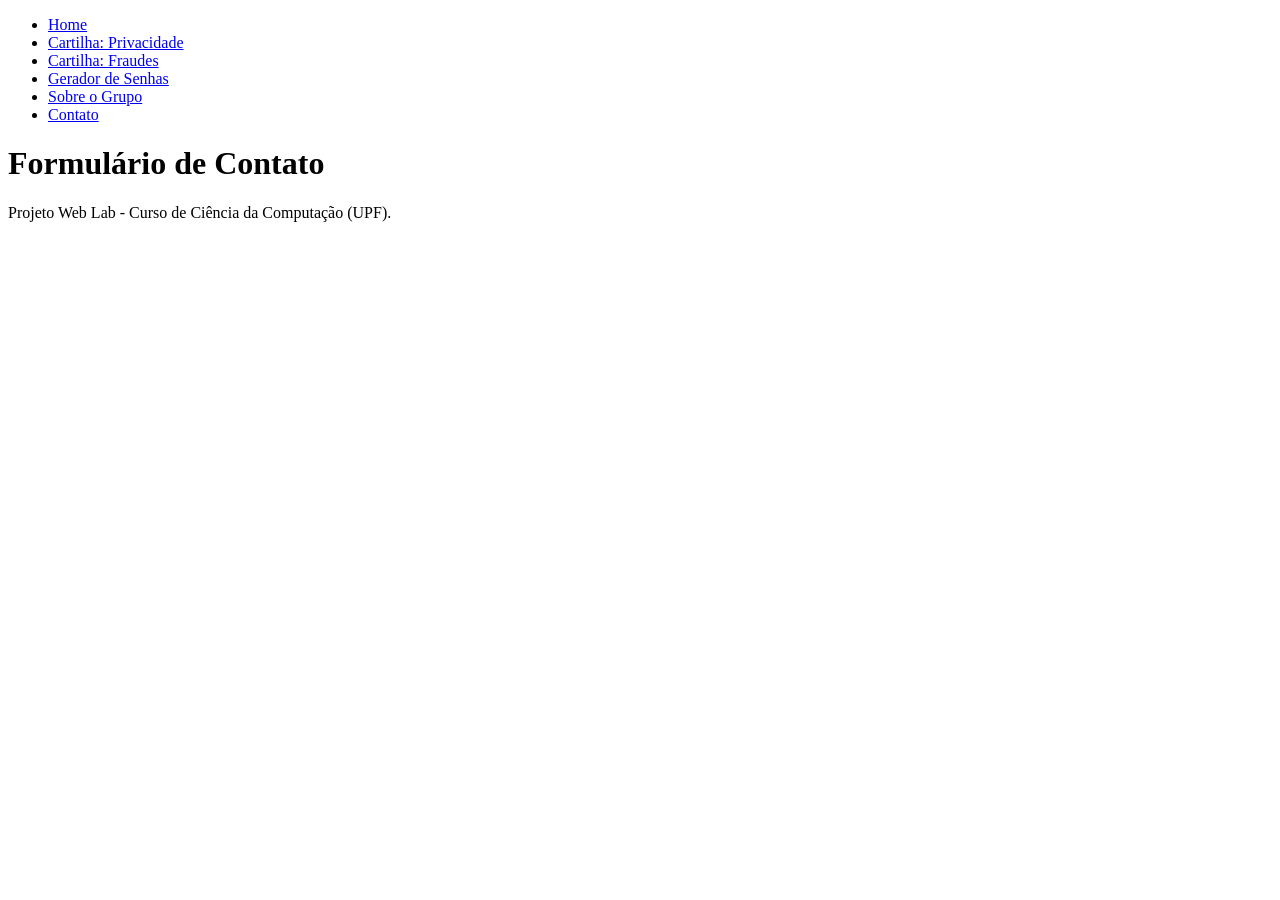
==== contato.html @ 80842745 "edição html da página de contato" ====
<!DOCTYPE html>
<html lang="en">
<head>
    <meta charset="UTF-8">
    <meta name="viewport" content="width=device-width, initial-scale=1.0">
    <title>Contato</title>
    <link rel="stylesheet" href="css/style.css">

</head>
<body>
    <header>
        <nav>
            <ul>
                <li><a href="index.html">Home</a></li>
                <li><a href="content.html">Cartilha: Privacidade</a></li>
                <li><a href="content2.html">Cartilha: Fraudes</a></li>
                <li><a href="segurança.html">Gerador de Senhas</a></li>
                <li><a href="sobre.html">Sobre o Grupo</a></li>
                <li><a href="contato.html">Contato</a></li>
            </ul>
        </nav>
</header>
<main>
    <h1>Formulário de Contato</h1>

</main>
<footer>
        <p>Projeto Web Lab - Curso de Ciência da Computação (UPF).</p>
</footer>
    <script src="js/javascrip.js"></script>
</body>
</html>
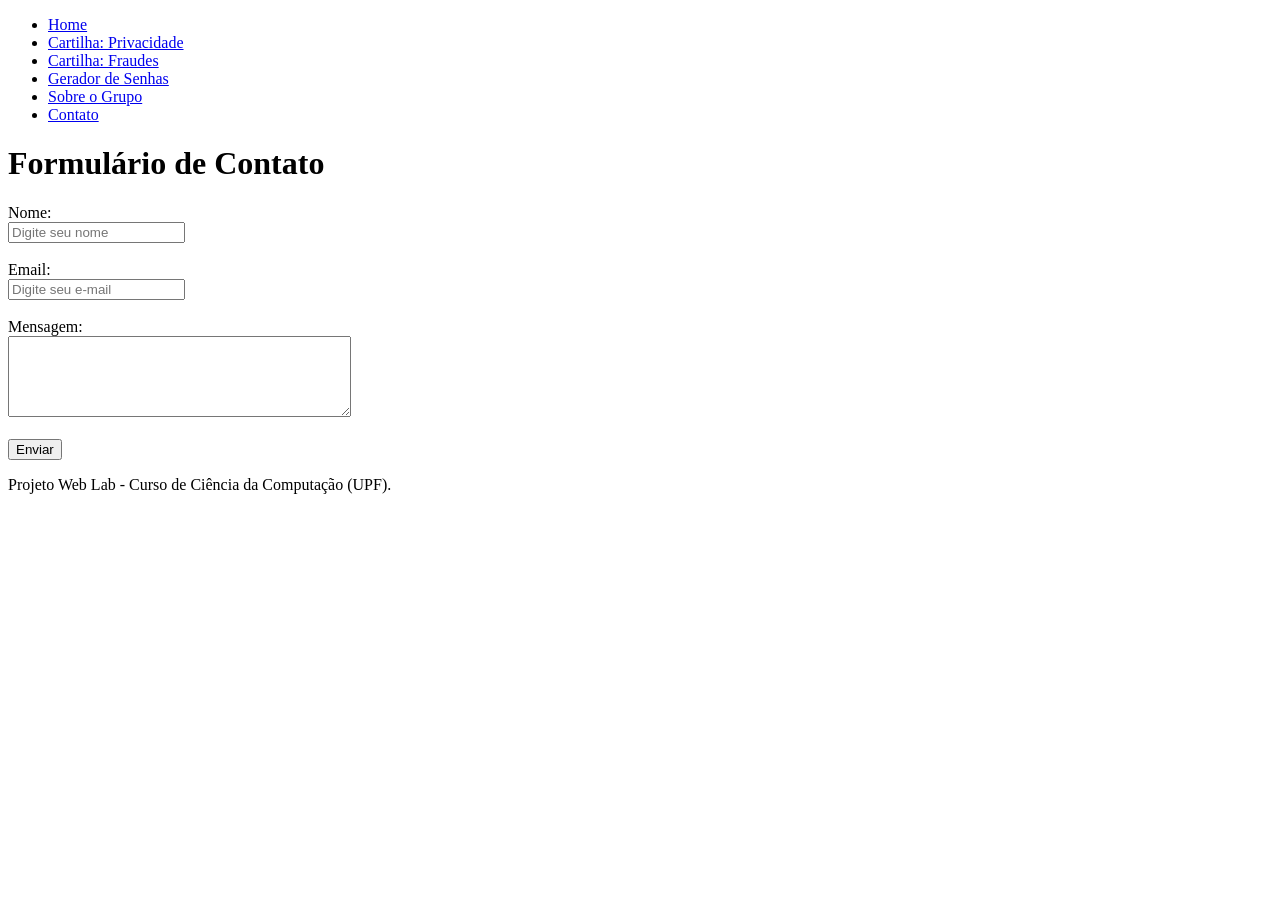
==== commit 3f094ef0: "Criação do formulário de contato e funcionalidade dos botões" ====
--- a/contato.html
+++ b/contato.html
@@ -1,5 +1,5 @@
 <!DOCTYPE html>
-<html lang="en">
+<html lang="pt-BR">
 <head>
     <meta charset="UTF-8">
     <meta name="viewport" content="width=device-width, initial-scale=1.0">
@@ -22,11 +22,22 @@
 </header>
 <main>
     <h1>Formulário de Contato</h1>
+    <form onsubmit="enviar(); return false;">
+        <label for="nome">Nome:</label><br>
+        <input type="text" id="nome" placeholder="Digite seu nome"><br><br>
 
+        <label for="email">Email:</label><br>
+        <input type="email" id="email" placeholder="Digite seu e-mail"><br><br>
+
+        <label for="mensagem">Mensagem:</label><br>
+        <textarea id="mensagem" rows="5" cols="40"></textarea><br><br>
+
+        <button onclick="enviar()">Enviar</button>
+    </form>
 </main>
 <footer>
         <p>Projeto Web Lab - Curso de Ciência da Computação (UPF).</p>
 </footer>
-    <script src="js/javascrip.js"></script>
+    <script src="js/script.js"></script>
 </body>
 </html>
--- a/css/style.css
+++ b/css/style.css
@@ -0,0 +1,18 @@
+body.dark {
+    background-color: #121212;
+    color: #ffffff;
+}
+.material-symbols-outlined {
+    font-variation-settings:
+    'FILL' 0,
+    'wght' 400,
+    'GRAD' 0,
+    'opsz' 24;
+}
+.material-symbols-outlined {
+  font-variation-settings:
+  'FILL' 0,
+  'wght' 400,
+  'GRAD' 0,
+  'opsz' 24
+}
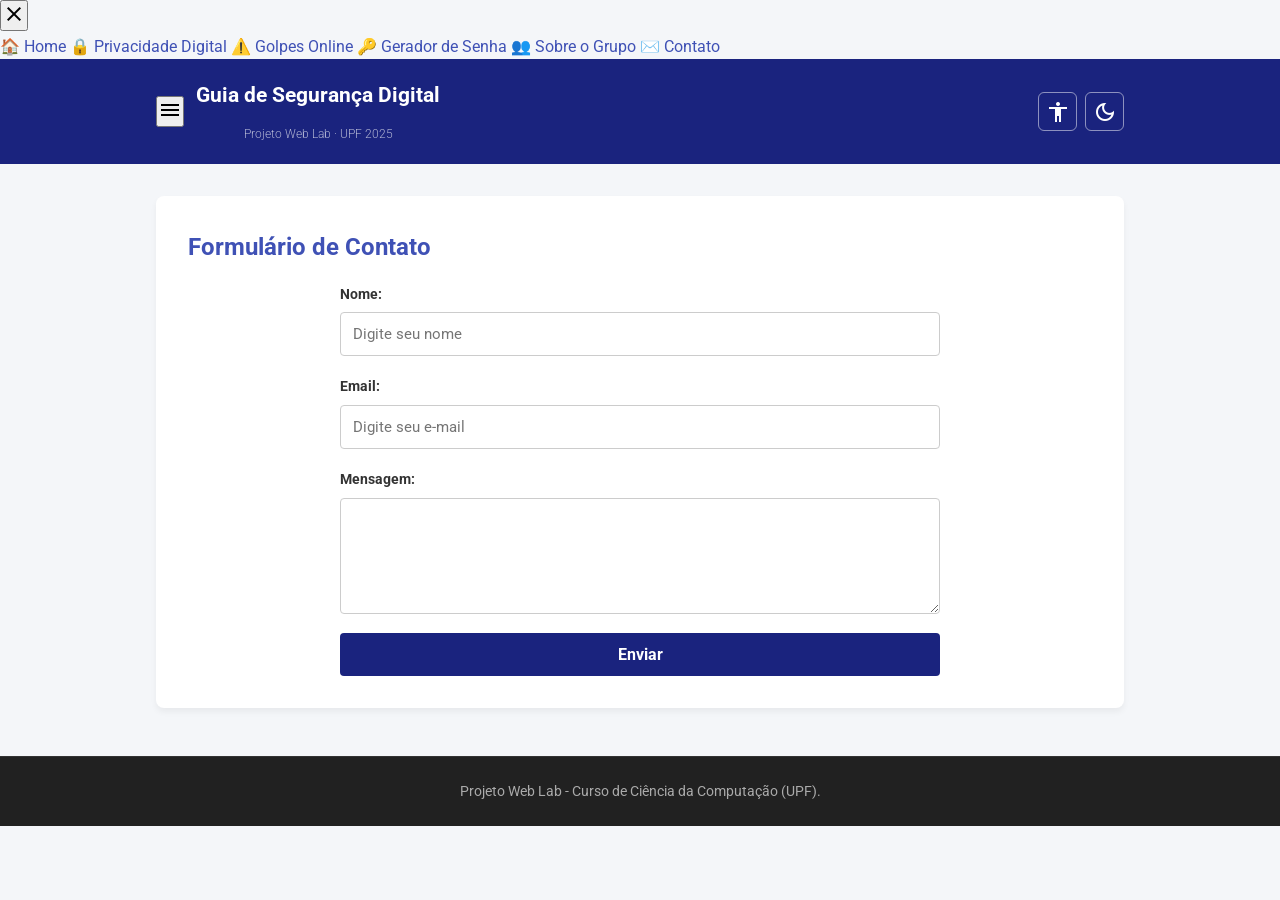
==== commit 76534ece: "Atualizando o CSS" ====
--- a/contato.html
+++ b/contato.html
@@ -4,40 +4,86 @@
     <meta charset="UTF-8">
     <meta name="viewport" content="width=device-width, initial-scale=1.0">
     <title>Contato</title>
+    <link rel="preconnect" href="https://fonts.googleapis.com">
+    <link href="https://fonts.googleapis.com/css2?family=Roboto:wght@300;400;700&display=swap" rel="stylesheet">
+    <link rel="stylesheet" href="https://fonts.googleapis.com/css2?family=Material+Symbols+Outlined:opsz,wght,FILL,GRAD@24,400,0,0" />
     <link rel="stylesheet" href="css/style.css">
-
+    <link rel="stylesheet" href="css/home.css">
 </head>
 <body>
+
+    <div class="sidebar-overlay" id="sidebar-overlay" onclick="fecharSidebar()"></div>
+    <aside class="sidebar" id="sidebar">
+        <button class="sidebar-close" onclick="fecharSidebar()">
+            <span class="material-symbols-outlined">close</span>
+        </button>
+        <nav class="sidebar-nav">
+            <a href="index.html">🏠 Home</a>
+            <a href="content.html">🔒 Privacidade Digital</a>
+            <a href="content2.html">⚠️ Golpes Online</a>
+            <a href="segurança.html">🔑 Gerador de Senha</a>
+            <a href="sobre.html">👥 Sobre o Grupo</a>
+            <a href="contato.html">✉️ Contato</a>
+        </nav>
+    </aside>
+
     <header>
-        <nav>
-            <ul>
-                <li><a href="index.html">Home</a></li>
-                <li><a href="content.html">Cartilha: Privacidade</a></li>
-                <li><a href="content2.html">Cartilha: Fraudes</a></li>
-                <li><a href="segurança.html">Gerador de Senhas</a></li>
-                <li><a href="sobre.html">Sobre o Grupo</a></li>
-                <li><a href="contato.html">Contato</a></li>
-            </ul>
-        </nav>
-</header>
-<main>
-    <h1>Formulário de Contato</h1>
-    <form onsubmit="enviar(); return false;">
-        <label for="nome">Nome:</label><br>
-        <input type="text" id="nome" placeholder="Digite seu nome"><br><br>
+        <div class="header-container">
+            <div style="display:flex; align-items:center; gap:0.75rem;">
+                <button class="btn-menu" onclick="abrirSidebar()" title="Menu">
+                    <span class="material-symbols-outlined">menu</span>
+                </button>
+                <div class="header-logo">
+                    <h1>Guia de Segurança Digital</h1>
+                    <span class="header-sub">Projeto Web Lab · UPF 2025</span>
+                </div>
+            </div>
+            <div class="controls">
+                <button id="toggle-font" title="Alternar Tamanho da Fonte">
+                    <span class="material-symbols-outlined">accessibility</span>
+                </button>
+                <button id="toggle-theme" title="Alternar Tema">
+                    <span class="material-symbols-outlined" id="theme-icon">dark_mode</span>
+                </button>
+            </div>
+        </div>
+    </header>
 
-        <label for="email">Email:</label><br>
-        <input type="email" id="email" placeholder="Digite seu e-mail"><br><br>
+    <main>
+        <section>
+            <h2>Formulário de Contato</h2>
+            <form class="form-contato" onsubmit="enviar(); return false;">
+                <div class="form-grupo">
+                    <label for="nome">Nome:</label>
+                    <input type="text" id="nome" placeholder="Digite seu nome">
+                </div>
+                <div class="form-grupo">
+                    <label for="email">Email:</label>
+                    <input type="email" id="email" placeholder="Digite seu e-mail">
+                </div>
+                <div class="form-grupo">
+                    <label for="mensagem">Mensagem:</label>
+                    <textarea id="mensagem" rows="5"></textarea>
+                </div>
+                <button class="btn-enviar" type="submit">Enviar</button>
+            </form>
+        </section>
+    </main>
 
-        <label for="mensagem">Mensagem:</label><br>
-        <textarea id="mensagem" rows="5" cols="40"></textarea><br><br>
+    <footer>
+        <p>Projeto Web Lab - Curso de Ciência da Computação (UPF).</p>
+    </footer>
 
-        <button onclick="enviar()">Enviar</button>
-    </form>
-</main>
-<footer>
-        <p>Projeto Web Lab - Curso de Ciência da Computação (UPF).</p>
-</footer>
-    <script src="js/script.js"></script>
+    <script src="js/javascrip.js"></script>
+    <script>
+        function abrirSidebar() {
+            document.getElementById('sidebar').classList.add('aberta');
+            document.getElementById('sidebar-overlay').classList.add('ativo');
+        }
+        function fecharSidebar() {
+            document.getElementById('sidebar').classList.remove('aberta');
+            document.getElementById('sidebar-overlay').classList.remove('ativo');
+        }
+    </script>
 </body>
-</html>+</html>
--- a/css/style.css
+++ b/css/style.css
@@ -1,18 +1,461 @@
+/* ==========================================================================
+   IMPORTAÇÃO DE FONTES
+   ========================================================================== */
+@import url('https://fonts.googleapis.com/css2?family=Roboto:wght@300;400;700&display=swap');
+
+/* ==========================================================================
+   1. VARIÁVEIS DE COR (TEMA CLARO)
+   ========================================================================== */
+:root {
+    --bg-color:          #f4f6f9;
+    --text-color:        #333333;
+    --header-bg:         #1a237e;
+    --header-text:       #ffffff;
+    --nav-bg:            #283593;
+    --nav-hover:         #3f51b5;
+    --card-bg:           #ffffff;
+    --card-text:         #333333;
+    --card-hover-border: #3f51b5;
+    --footer-bg:         #212121;
+    --footer-text:       #aaaaaa;
+    --input-border:      #cccccc;
+    --accent:            #3f51b5;
+    --transition:        0.3s;
+}
+
+/* ==========================================================================
+   2. TEMA ESCURO
+   ========================================================================== */
 body.dark {
     background-color: #121212;
     color: #ffffff;
-}
+    --bg-color:          #121212;
+    --text-color:        #ffffff;
+    --header-bg:         #1f1f1f;
+    --nav-bg:            #2d2d2d;
+    --nav-hover:         #404040;
+    --card-bg:           #1e1e1e;
+    --card-text:         #ffffff;
+    --card-hover-border: #9fa8da;
+    --input-border:      #444444;
+    --accent:            #9fa8da;
+}
+
+body.dark section,
+body.dark article,
+body.dark .membro-card,
+body.dark .gerador-container {
+    background-color: var(--card-bg);
+    color: var(--card-text);
+}
+
+body.dark h2,
+body.dark h3 {
+    color: #9fa8da;
+}
+
+body.dark .card {
+    background-color: var(--card-bg);
+    color: var(--card-text);
+}
+
+body.dark .card-desc {
+    color: var(--card-text);
+}
+
+body.dark .card-link {
+    color: #9fa8da;
+}
+
+body.dark .form-grupo input,
+body.dark .form-grupo textarea {
+    background-color: #2d2d2d;
+    color: #ffffff;
+    border-color: var(--input-border);
+}
+
+body.dark .senha-display {
+    background-color: #1a1a1a;
+    color: #ffffff;
+}
+
+/* ==========================================================================
+   3. ACESSIBILIDADE
+   ========================================================================== */
+body.large-font {
+    font-size: 1.25rem;
+}
+
+/* ==========================================================================
+   4. RESET E BASE
+   ========================================================================== */
+*, *::before, *::after {
+    margin: 0;
+    padding: 0;
+    box-sizing: border-box;
+}
+
+html { scroll-behavior: smooth; }
+
+body {
+    font-family: 'Roboto', sans-serif;
+    background-color: var(--bg-color);
+    color: var(--text-color);
+    line-height: 1.6;
+    transition: background-color var(--transition), color var(--transition), font-size var(--transition);
+}
+
+a {
+    color: var(--accent);
+    text-decoration: none;
+    transition: color var(--transition);
+}
+
+a:hover { color: var(--nav-hover); }
+
+.container {
+    max-width: 1000px;
+    margin: 0 auto;
+    padding: 0 1rem;
+}
+
+/* ==========================================================================
+   5. MATERIAL SYMBOLS
+   ========================================================================== */
 .material-symbols-outlined {
-    font-variation-settings:
-    'FILL' 0,
-    'wght' 400,
-    'GRAD' 0,
-    'opsz' 24;
-}
-.material-symbols-outlined {
-  font-variation-settings:
-  'FILL' 0,
-  'wght' 400,
-  'GRAD' 0,
-  'opsz' 24
-}+    font-variation-settings: 'FILL' 0, 'wght' 400, 'GRAD' 0, 'opsz' 24;
+}
+
+/* ==========================================================================
+   6. HEADER
+   ========================================================================== */
+header {
+    background-color: var(--header-bg);
+    color: var(--header-text);
+    padding: 1.25rem 0;
+    position: sticky;
+    top: 0;
+    z-index: 100;
+    transition: background-color var(--transition);
+}
+
+.header-container {
+    max-width: 1000px;
+    margin: 0 auto;
+    padding: 0 1rem;
+    display: flex;
+    justify-content: space-between;
+    align-items: center;
+}
+
+.header-logo { display: flex; flex-direction: column; }
+
+.header-logo h1 {
+    font-size: 1.2rem;
+    font-weight: 700;
+    color: var(--header-text);
+    margin-bottom: 0;
+}
+
+.header-sub {
+    font-size: 0.75rem;
+    color: rgba(255,255,255,0.6);
+    font-weight: 300;
+}
+
+.controls {
+    display: flex;
+    gap: 0.5rem;
+}
+
+.controls button {
+    background: transparent;
+    border: 1px solid rgba(255,255,255,0.5);
+    color: var(--header-text);
+    padding: 0.4rem;
+    border-radius: 6px;
+    cursor: pointer;
+    display: inline-flex;
+    align-items: center;
+    transition: background var(--transition);
+}
+
+.controls button:hover {
+    background-color: rgba(255,255,255,0.15);
+}
+
+/* ==========================================================================
+   7. MAIN E SEÇÕES
+   ========================================================================== */
+main {
+    max-width: 1000px;
+    margin: 2rem auto;
+    padding: 0 1rem;
+    min-height: 50vh;
+}
+
+section, article {
+    background-color: var(--card-bg);
+    color: var(--text-color);
+    padding: 2rem;
+    margin-bottom: 1.5rem;
+    border-radius: 8px;
+    box-shadow: 0 4px 6px rgba(0,0,0,0.05);
+    transition: background-color var(--transition), color var(--transition);
+}
+
+h2, h3 {
+    margin-bottom: 1rem;
+    color: #3f51b5;
+}
+
+p { margin-bottom: 1rem; }
+
+p:last-child { margin-bottom: 0; }
+
+ul {
+    padding-left: 1.5rem;
+    margin-bottom: 1rem;
+}
+
+ul li { margin-bottom: 0.4rem; }
+
+img {
+    max-width: 100%;
+    border-radius: 8px;
+    margin-top: 1rem;
+}
+
+/* ==========================================================================
+   8. CARDS DE NAVEGAÇÃO (HOME)
+   ========================================================================== */
+.sobre-temas {
+    padding: 2rem 0;
+}
+
+.section-header {
+    text-align: center;
+    margin-bottom: 2rem;
+}
+
+.section-header h2 {
+    font-size: 1.4rem;
+    color: #3f51b5;
+}
+
+.section-header p {
+    color: #666;
+    font-size: 0.95rem;
+}
+
+body.dark .section-header p { color: #9e9e9e; }
+
+.cards-grid {
+    display: grid;
+    grid-template-columns: repeat(auto-fit, minmax(200px, 1fr));
+    gap: 1.25rem;
+    margin-bottom: 2rem;
+}
+
+.card {
+    background-color: var(--card-bg);
+    padding: 1.5rem;
+    border-radius: 8px;
+    box-shadow: 0 4px 6px rgba(0,0,0,0.05);
+    border: 2px solid transparent;
+    transition: background-color var(--transition), border-color var(--transition), transform var(--transition);
+}
+
+.card:hover {
+    border-color: var(--card-hover-border);
+    transform: translateY(-2px);
+}
+
+.card h3 {
+    font-size: 1rem;
+    display: flex;
+    align-items: center;
+    gap: 0.5rem;
+    margin-bottom: 0.5rem;
+}
+
+.card-emoji { font-size: 1.2rem; }
+
+.card-desc {
+    font-size: 0.88rem;
+    line-height: 1.5;
+    color: #555;
+    margin-bottom: 0;
+}
+
+/* ==========================================================================
+   9. GERADOR DE SENHAS
+   ========================================================================== */
+.gerador-container {
+    max-width: 500px;
+    margin: 2rem auto;
+    text-align: center;
+    padding: 2.5rem;
+    background: var(--card-bg);
+    border-radius: 8px;
+    box-shadow: 0 4px 10px rgba(0,0,0,0.1);
+}
+
+.gerador-container h2 { margin-bottom: 1.5rem; }
+
+.senha-display {
+    background-color: var(--bg-color);
+    color: var(--text-color);
+    padding: 1rem;
+    font-family: 'Courier New', monospace;
+    font-size: 1.3rem;
+    font-weight: bold;
+    letter-spacing: 2px;
+    border-radius: 4px;
+    margin-bottom: 1.5rem;
+    word-break: break-all;
+    border: 1px solid var(--input-border);
+    transition: background-color var(--transition), color var(--transition);
+}
+
+.btn-gerar {
+    background-color: #1a237e;
+    color: white;
+    border: none;
+    padding: 0.75rem 2rem;
+    font-size: 1rem;
+    font-weight: bold;
+    border-radius: 4px;
+    cursor: pointer;
+    font-family: 'Roboto', sans-serif;
+    transition: background-color var(--transition);
+}
+
+.btn-gerar:hover { background-color: #3f51b5; }
+
+/* ==========================================================================
+   10. SOBRE O GRUPO
+   ========================================================================== */
+.grupo-grid {
+    display: grid;
+    grid-template-columns: repeat(auto-fit, minmax(200px, 1fr));
+    gap: 1.5rem;
+    margin-top: 1.5rem;
+}
+
+.membro-card {
+    background: var(--card-bg);
+    text-align: center;
+    padding: 1.5rem;
+    border-radius: 8px;
+    box-shadow: 0 4px 6px rgba(0,0,0,0.05);
+    transition: background-color var(--transition);
+}
+
+.membro-card img {
+    width: 130px;
+    height: 130px;
+    border-radius: 50%;
+    object-fit: cover;
+    margin-bottom: 1rem;
+    border: 3px solid #3f51b5;
+    display: block;
+    margin-left: auto;
+    margin-right: auto;
+}
+
+body.dark .membro-card img { border-color: #9fa8da; }
+
+.membro-card h3 { font-size: 1rem; margin-bottom: 0.4rem; }
+
+.membro-card p { font-size: 0.88rem; color: #666; margin-bottom: 0; }
+
+body.dark .membro-card p { color: #9e9e9e; }
+
+/* ==========================================================================
+   11. FORMULÁRIO DE CONTATO
+   ========================================================================== */
+.form-contato {
+    max-width: 600px;
+    margin: 0 auto;
+    display: flex;
+    flex-direction: column;
+    gap: 1.2rem;
+}
+
+.form-grupo {
+    display: flex;
+    flex-direction: column;
+    gap: 0.4rem;
+}
+
+.form-grupo label {
+    font-weight: bold;
+    font-size: 0.9rem;
+}
+
+.form-grupo input,
+.form-grupo textarea {
+    padding: 0.75rem;
+    border: 1px solid var(--input-border);
+    border-radius: 4px;
+    font-family: 'Roboto', sans-serif;
+    font-size: 0.95rem;
+    background-color: var(--card-bg);
+    color: var(--text-color);
+    transition: border-color var(--transition), background-color var(--transition);
+}
+
+.form-grupo input:focus,
+.form-grupo textarea:focus {
+    outline: none;
+    border-color: #3f51b5;
+}
+
+.btn-enviar {
+    background-color: #1a237e;
+    color: white;
+    border: none;
+    padding: 0.75rem;
+    font-size: 1rem;
+    font-weight: bold;
+    border-radius: 4px;
+    cursor: pointer;
+    font-family: 'Roboto', sans-serif;
+    transition: background-color var(--transition);
+}
+
+.btn-enviar:hover { background-color: #3f51b5; }
+
+/* ==========================================================================
+   12. FOOTER
+   ========================================================================== */
+footer {
+    background-color: var(--footer-bg);
+    color: var(--footer-text);
+    text-align: center;
+    padding: 1.5rem 1rem;
+    font-size: 0.85rem;
+    border-top: 1px solid #333;
+    margin-top: 3rem;
+}
+
+/* ==========================================================================
+   13. RESPONSIVO
+   ========================================================================== */
+@media (max-width: 768px) {
+    .cards-grid {
+        grid-template-columns: 1fr 1fr;
+    }
+
+    .grupo-grid {
+        grid-template-columns: 1fr 1fr;
+    }
+
+    header { position: relative; }
+}
+
+@media (max-width: 480px) {
+    .cards-grid { grid-template-columns: 1fr; }
+    .grupo-grid { grid-template-columns: 1fr; }
+}
--- a/css/home.css
+++ b/css/home.css
@@ -0,0 +1,238 @@
+/* ── HEADER MELHORADO ── */
+.header-logo {
+    display: flex;
+    align-items: center;
+    gap: 0.75rem;
+}
+
+.logo-icon {
+    font-size: 2rem;
+    line-height: 1;
+}
+
+.header-logo h1 {
+    font-size: 1.3rem;
+    font-weight: 700;
+    color: var(--header-text);
+    margin-bottom: 0;
+}
+
+.header-sub {
+    font-size: 0.78rem;
+    color: rgba(255,255,255,0.65);
+    font-weight: 300;
+}
+
+/* ── HERO ── */
+.hero-section {
+    background: linear-gradient(135deg, #1a237e 0%, #283593 60%, #3949ab 100%);
+    padding: 4rem 1rem;
+    display: flex;
+    align-items: center;
+    justify-content: center;
+    gap: 3rem;
+    flex-wrap: wrap;
+}
+
+body.dark .hero-section {
+    background: linear-gradient(135deg, #0d0d0d 0%, #1a1a2e 60%, #1f1f3a 100%);
+}
+
+.hero-content {
+    max-width: 500px;
+    color: #fff;
+    display: flex;
+    flex-direction: column;
+    gap: 1rem;
+}
+
+.hero-tag {
+    display: inline-block;
+    background: rgba(255,255,255,0.15);
+    color: #fff;
+    font-size: 0.8rem;
+    font-weight: 500;
+    padding: 0.3rem 0.85rem;
+    border-radius: 99px;
+    width: fit-content;
+}
+
+.hero-content h2 {
+    font-size: clamp(1.6rem, 3.5vw, 2.4rem);
+    font-weight: 700;
+    line-height: 1.2;
+    color: #fff;
+    margin-bottom: 0;
+}
+
+.destaque {
+    color: #90caf9;
+}
+
+.hero-content p {
+    color: rgba(255,255,255,0.8);
+    font-size: 0.95rem;
+    line-height: 1.7;
+    margin-bottom: 0;
+}
+
+.hero-btns {
+    display: flex;
+    gap: 0.75rem;
+    flex-wrap: wrap;
+    padding-top: 0.5rem;
+}
+
+.btn-hero {
+    padding: 0.65rem 1.3rem;
+    border-radius: 6px;
+    font-family: 'Roboto', sans-serif;
+    font-weight: 700;
+    font-size: 0.88rem;
+    text-decoration: none;
+    transition: all 0.2s;
+    display: inline-block;
+}
+
+.btn-hero-primary {
+    background: #fff;
+    color: #1a237e;
+}
+
+.btn-hero-primary:hover {
+    background: #e8eaf6;
+    transform: translateY(-1px);
+}
+
+.btn-hero-outline {
+    background: transparent;
+    color: #fff;
+    border: 1px solid rgba(255,255,255,0.5);
+}
+
+.btn-hero-outline:hover {
+    background: rgba(255,255,255,0.1);
+    border-color: #fff;
+}
+
+/* Painel lateral do hero */
+.hero-panel {
+    background: rgba(255,255,255,0.1);
+    border: 1px solid rgba(255,255,255,0.2);
+    border-radius: 12px;
+    padding: 1.5rem;
+    min-width: 240px;
+    max-width: 300px;
+    display: flex;
+    flex-direction: column;
+    gap: 0.75rem;
+}
+
+.panel-title {
+    color: #fff;
+    font-weight: 700;
+    font-size: 0.9rem;
+    padding-bottom: 0.75rem;
+    border-bottom: 1px solid rgba(255,255,255,0.2);
+}
+
+.panel-item {
+    color: rgba(255,255,255,0.85);
+    font-size: 0.88rem;
+    padding: 0.5rem 0.75rem;
+    background: rgba(255,255,255,0.08);
+    border-radius: 6px;
+}
+
+/* ── APRESENTAÇÃO DAS CARTILHAS ── */
+.intro-section {
+    max-width: 1000px;
+    margin: 2.5rem auto;
+    padding: 0 1rem;
+    display: grid;
+    grid-template-columns: repeat(auto-fit, minmax(300px, 1fr));
+    gap: 1.5rem;
+}
+
+.cartilha-card {
+    background-color: var(--card-bg);
+    border-radius: 8px;
+    padding: 2rem;
+    box-shadow: 0 4px 6px rgba(0,0,0,0.05);
+    display: flex;
+    gap: 1.25rem;
+    align-items: flex-start;
+    border-left: 4px solid #3f51b5;
+    transition: background-color 0.3s, transform 0.2s;
+    margin-bottom: 0;
+}
+
+.cartilha-card:hover {
+    transform: translateY(-2px);
+}
+
+body.dark .cartilha-card {
+    background-color: var(--card-bg);
+}
+
+.cartilha-icon {
+    font-size: 2rem;
+    line-height: 1;
+    flex-shrink: 0;
+}
+
+.cartilha-text h3 {
+    font-size: 1.05rem;
+    margin-bottom: 0.6rem;
+    color: #3f51b5;
+}
+
+body.dark .cartilha-text h3 {
+    color: #9fa8da;
+}
+
+.cartilha-text p {
+    font-size: 0.9rem;
+    line-height: 1.65;
+    color: var(--text-color);
+    margin-bottom: 0.5rem;
+}
+
+.cartilha-text p:last-child { margin-bottom: 0; }
+
+/* ── CARDS como links ── */
+.card {
+    text-decoration: none;
+    color: var(--text-color);
+}
+
+.card h3 {
+    display: flex;
+    align-items: center;
+    gap: 0.5rem;
+    color: #3f51b5;
+    font-size: 1.1rem;
+    margin-bottom: 0.5rem;
+}
+
+body.dark .card h3 {
+    color: #9fa8da;
+}
+
+.card-emoji {
+    font-size: 1.3rem;
+}
+
+@media (max-width: 768px) {
+    .hero-section {
+        flex-direction: column;
+        padding: 3rem 1rem;
+        text-align: center;
+    }
+
+    .hero-btns { justify-content: center; }
+    .hero-tag  { margin: 0 auto; }
+    .hero-panel { display: none; }
+
+    .intro-section { grid-template-columns: 1fr; }
+}
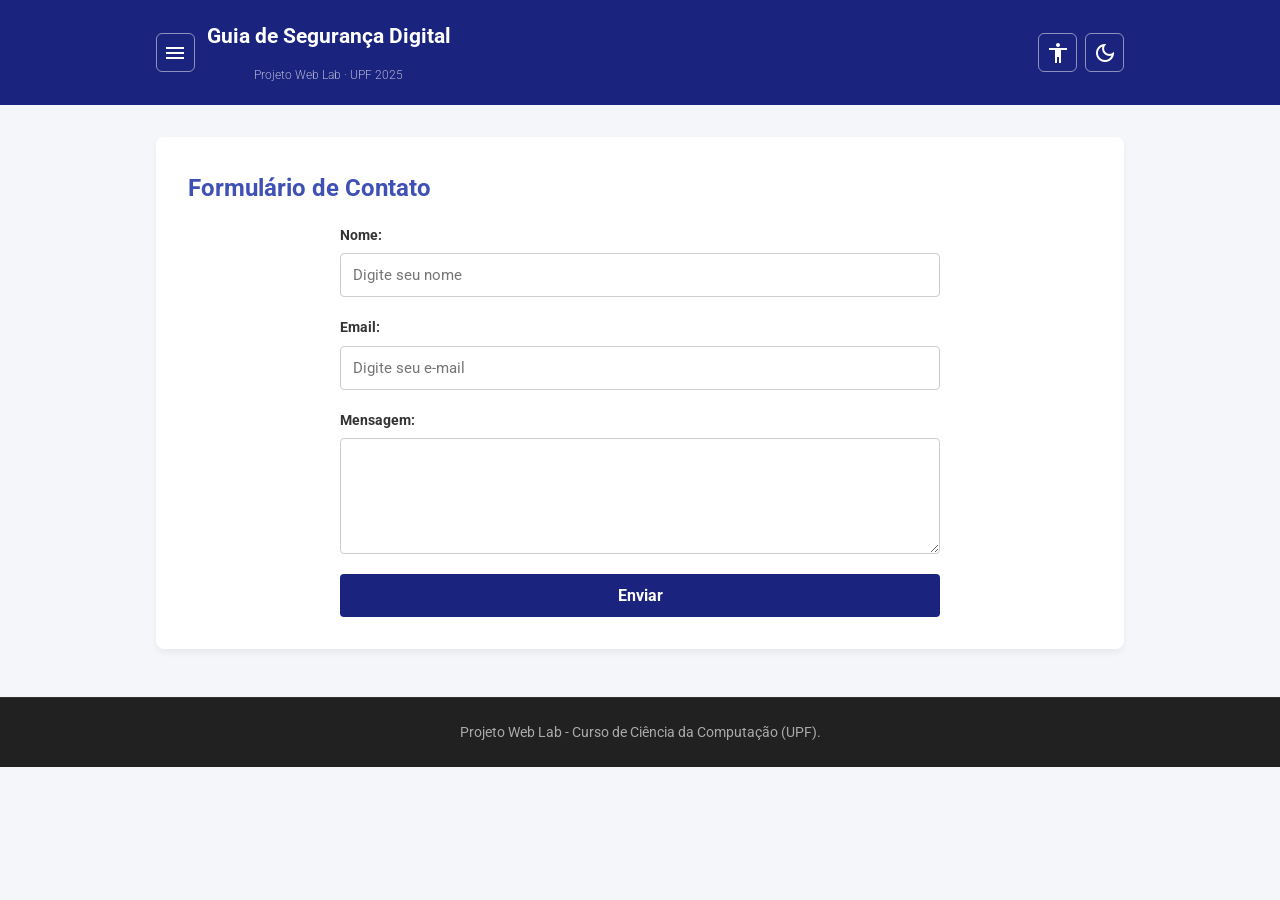
==== commit 0891d7d1: "correção código js" ====
--- a/contato.html
+++ b/contato.html
@@ -74,16 +74,6 @@
         <p>Projeto Web Lab - Curso de Ciência da Computação (UPF).</p>
     </footer>
 
-    <script src="js/javascrip.js"></script>
-    <script>
-        function abrirSidebar() {
-            document.getElementById('sidebar').classList.add('aberta');
-            document.getElementById('sidebar-overlay').classList.add('ativo');
-        }
-        function fecharSidebar() {
-            document.getElementById('sidebar').classList.remove('aberta');
-            document.getElementById('sidebar-overlay').classList.remove('ativo');
-        }
-    </script>
+    <script src="./js/script.js"></script>
 </body>
 </html>
--- a/css/style.css
+++ b/css/style.css
@@ -222,8 +222,27 @@
 
 img {
     max-width: 100%;
-    border-radius: 8px;
-    margin-top: 1rem;
+    border-radius: 10px;
+    margin-top: 1.25rem;
+    display: block;
+    box-shadow: 0 4px 12px rgba(0,0,0,0.1);
+}
+
+/* Imagens ilustrativas das cartilhas */
+article img {
+    max-width: 380px;
+    margin: 1.25rem auto 0;
+}
+
+/* Fotos dos membros */
+.membro-card img {
+    width: 130px;
+    height: 130px;
+    border-radius: 50%;
+    object-fit: cover;
+    margin: 0 auto 1rem;
+    border: 3px solid #3f51b5;
+    box-shadow: 0 4px 10px rgba(0,0,0,0.15);
 }
 
 /* ==========================================================================
--- a/css/home.css
+++ b/css/home.css
@@ -1,3 +1,94 @@
+/* ── SIDEBAR ── */
+.sidebar {
+    position: fixed;
+    top: 0;
+    left: -280px;
+    width: 280px;
+    height: 100%;
+    background: #1a237e;
+    z-index: 200;
+    transition: left 0.3s ease;
+    padding: 2rem 1.5rem;
+    display: flex;
+    flex-direction: column;
+    gap: 2rem;
+}
+
+.sidebar.aberta {
+    left: 0;
+}
+
+body.dark .sidebar {
+    background: #1f1f1f;
+    border-right: 1px solid #333;
+}
+
+.sidebar-close {
+    background: transparent;
+    border: none;
+    color: rgba(255,255,255,0.7);
+    cursor: pointer;
+    display: flex;
+    align-items: center;
+    align-self: flex-end;
+    padding: 0.25rem;
+    transition: color 0.2s;
+}
+
+.sidebar-close:hover { color: #fff; }
+
+.sidebar-nav {
+    display: flex;
+    flex-direction: column;
+    gap: 0.5rem;
+}
+
+.sidebar-nav a {
+    color: rgba(255,255,255,0.85);
+    text-decoration: none;
+    font-size: 1rem;
+    font-weight: 500;
+    padding: 0.75rem 1rem;
+    border-radius: 8px;
+    transition: background 0.2s, color 0.2s;
+    display: block;
+}
+
+.sidebar-nav a:hover {
+    background: rgba(255,255,255,0.12);
+    color: #fff;
+}
+
+/* Overlay escuro atrás da sidebar */
+.sidebar-overlay {
+    display: none;
+    position: fixed;
+    inset: 0;
+    background: rgba(0,0,0,0.4);
+    z-index: 199;
+}
+
+.sidebar-overlay.ativo {
+    display: block;
+}
+
+/* Botão de menu hamburguer */
+.btn-menu {
+    background: transparent;
+    border: 1px solid rgba(255,255,255,0.5);
+    color: #fff;
+    border-radius: 6px;
+    padding: 0.4rem;
+    cursor: pointer;
+    display: inline-flex;
+    align-items: center;
+    transition: background 0.2s;
+}
+
+.btn-menu:hover {
+    background: rgba(255,255,255,0.15);
+}
+
 /* ── HEADER MELHORADO ── */
 .header-logo {
     display: flex;
